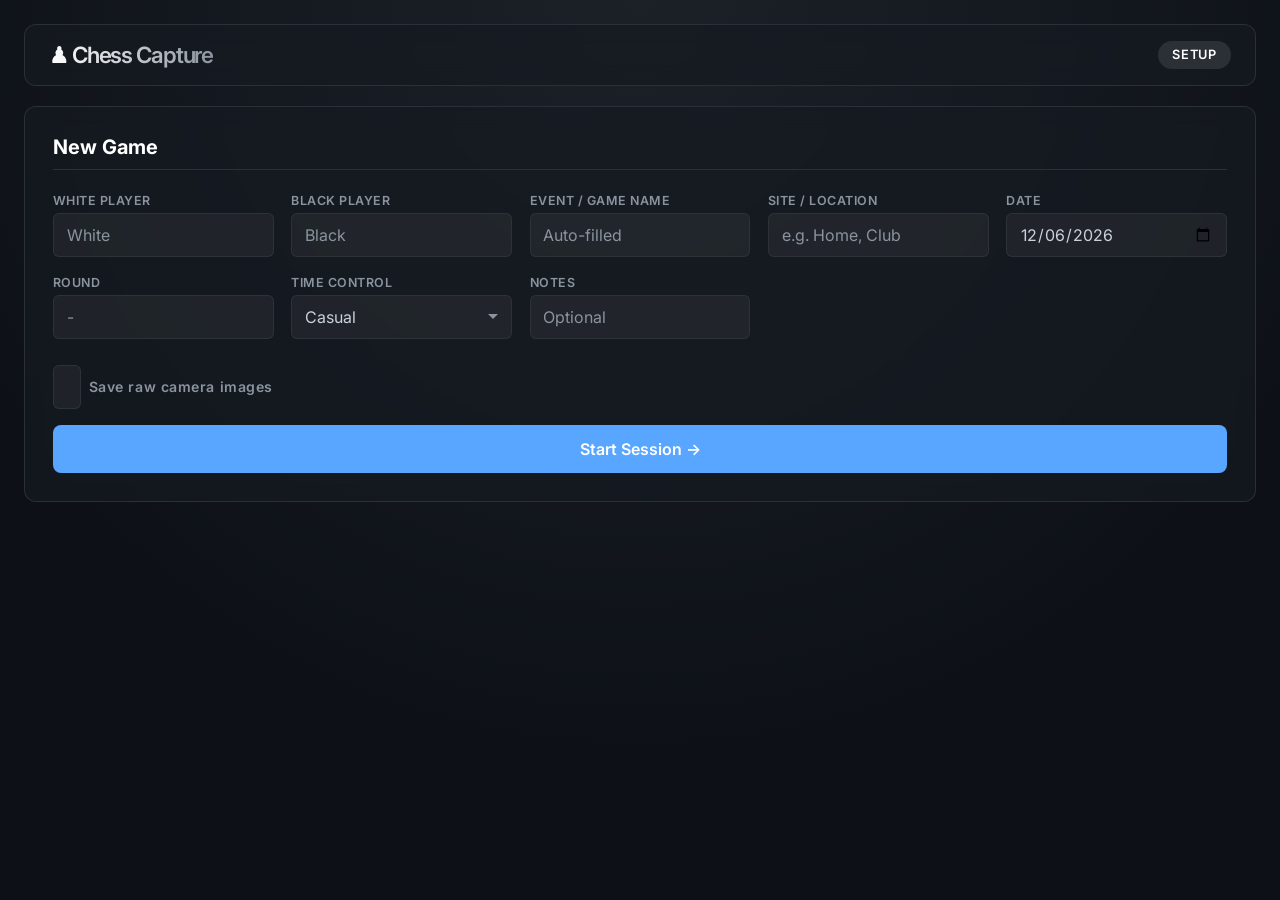
==== src/capture/static/index.html @ 719d34fe "Added more functionality" ====
<!DOCTYPE html>
<html lang="en">
<head>
    <meta charset="UTF-8">
    <meta name="viewport" content="width=device-width, initial-scale=1.0, maximum-scale=1.0, user-scalable=no">
    <meta name="mobile-web-app-capable" content="yes">
    <meta name="apple-mobile-web-app-capable" content="yes">
    <meta name="apple-mobile-web-app-status-bar-style" content="black-translucent">
    <title>Chess PGN Capture</title>
    <link rel="stylesheet" href="styles.css">
    <link href="https://fonts.googleapis.com/css2?family=Inter:wght@400;600;700&display=swap" rel="stylesheet">
</head>
<body>
    <div class="container">

        <header>
            <div class="header-content">
                <h1>♟ Chess Capture</h1>
                <div class="status-badge" id="app-status">SETUP</div>
            </div>
        </header>

        <!-- ── Step 0: Game Setup ──────────────────────────────────────────── -->
        <div id="setup-panel" class="setup-panel">
            <h2>New Game</h2>
            <div class="setup-grid">
                <div class="form-group">
                    <label for="inp-white">White Player</label>
                    <input type="text" id="inp-white" placeholder="White" autocomplete="off" />
                </div>
                <div class="form-group">
                    <label for="inp-black">Black Player</label>
                    <input type="text" id="inp-black" placeholder="Black" autocomplete="off" />
                </div>
                <div class="form-group">
                    <label for="inp-event">Event / Game Name</label>
                    <input type="text" id="inp-event" placeholder="Auto-filled" />
                </div>
                <div class="form-group">
                    <label for="inp-site">Site / Location</label>
                    <input type="text" id="inp-site" placeholder="e.g. Home, Club" />
                </div>
                <div class="form-group">
                    <label for="inp-date">Date</label>
                    <input type="date" id="inp-date" />
                </div>
                <div class="form-group">
                    <label for="inp-round">Round</label>
                    <input type="text" id="inp-round" placeholder="-" />
                </div>
                <div class="form-group">
                    <label for="inp-tc">Time Control</label>
                    <select id="inp-tc">
                        <option value="Casual">Casual</option>
                        <option value="Bullet 1+0">Bullet (1+0)</option>
                        <option value="Bullet 2+1">Bullet (2+1)</option>
                        <option value="Blitz 3+0">Blitz (3+0)</option>
                        <option value="Blitz 3+2">Blitz (3+2)</option>
                        <option value="Blitz 5+0">Blitz (5+0)</option>
                        <option value="Blitz 5+3">Blitz (5+3)</option>
                        <option value="Rapid 10+0">Rapid (10+0)</option>
                        <option value="Rapid 15+10">Rapid (15+10)</option>
                        <option value="Classical 30+0">Classical (30+0)</option>
                        <option value="Classical 60+0">Classical (60+0)</option>
                    </select>
                </div>
                <div class="form-group">
                    <label for="inp-notes">Notes</label>
                    <input type="text" id="inp-notes" placeholder="Optional" />
                </div>
            </div>
            <div class="form-group" style="margin-bottom:1rem;">
                <label style="display:flex; align-items:center; gap:0.5rem; cursor:pointer; text-transform:none; font-size:0.88rem;">
                    <input type="checkbox" id="inp-save-raw" style="width:18px; height:18px;"> Save raw camera images
                </label>
            </div>
            <div class="setup-actions">
                <button id="btn-start-session" class="btn primary large full-width">Start Session →</button>
            </div>
        </div>

        <!-- ── Steps 1–3 + active game ────────────────────────────────────── -->
        <main id="game-panel" style="display:none;">

            <!-- Camera / board view -->
            <div class="video-wrapper">
                <div class="video-container">

                    <!-- Step 1: Crop-box calibration -->
                    <video id="webcam" autoplay playsinline muted></video>
                    <canvas id="overlay-canvas"></canvas>
                    <div class="cam-bar" id="calibration-controls">
                        <span class="cam-hint">Drag corners to frame the board</span>
                        <button id="btn-calibrate" class="btn primary">Calibrate</button>
                        <button id="btn-reset-box" class="btn secondary">Reset Box</button>
                    </div>

                    <!-- Step 3: a1 orientation (4-button picker) -->
                    <div id="orientation-panel" style="display:none; position:absolute; inset:0; background:#000; flex-direction:column;">
                        <div style="flex:1; position:relative; overflow:hidden;">
                            <img id="warped-board-img" style="width:100%; height:100%; object-fit:contain;" />
                            <canvas id="orientation-canvas" style="position:absolute; inset:0; width:100%; height:100%; pointer-events:none;"></canvas>
                        </div>
                        <div class="cam-bar" id="orientation-controls" style="flex-direction:column; gap:0.5rem;">
                            <span class="cam-hint" id="orientation-hint">Where is <strong>a1</strong>? (White's queen-side rook)</span>
                            <div class="orient-buttons">
                                <button class="btn orient-btn" data-col="0" data-row="7">Bottom-Left</button>
                                <button class="btn orient-btn" data-col="7" data-row="7">Bottom-Right</button>
                                <button class="btn orient-btn" data-col="0" data-row="0">Top-Left</button>
                                <button class="btn orient-btn" data-col="7" data-row="0">Top-Right</button>
                            </div>
                            <div style="display:flex; gap:0.5rem; width:100%;">
                                <button id="btn-confirm-a1" class="btn primary" style="flex:1;" disabled>Confirm</button>
                                <button id="btn-redo-corners" class="btn secondary">Redo Grid</button>
                            </div>
                        </div>
                    </div>

                    <!-- Step 2: Grid correction -->
                    <div id="grid-correction-panel" style="display:none; position:absolute; inset:0; background:#000; flex-direction:column;">
                        <div style="flex:1; position:relative; overflow:hidden;">
                            <img id="grid-board-img" style="width:100%; height:100%; object-fit:contain;" />
                            <canvas id="grid-canvas" style="position:absolute; inset:0; width:100%; height:100%; touch-action:none;"></canvas>
                        </div>
                        <div class="cam-bar" style="flex-direction:column; gap:0.5rem;">
                            <span class="cam-hint" id="grid-hint">Drag grid lines to align with board squares, then confirm</span>
                            <div style="display:flex; gap:0.5rem; width:100%;">
                                <button id="btn-confirm-grid" class="btn primary" style="flex:1;">Confirm Grid</button>
                                <button id="btn-redo-orientation" class="btn secondary">Redo Corners</button>
                            </div>
                        </div>
                    </div>

                </div><!-- /video-container -->
            </div><!-- /video-wrapper -->

            <!-- Sidebar / info panels -->
            <div class="sidebar">

                <div class="panel">
                    <h2>Game Info</h2>
                    <div class="info-row"><span class="label">White</span><span class="value" id="info-white">—</span></div>
                    <div class="info-row"><span class="label">Black</span><span class="value" id="info-black">—</span></div>
                    <div class="info-row"><span class="label">Event</span><span class="value small" id="info-event">—</span></div>
                    <div class="info-row"><span class="label">Date</span><span class="value" id="info-date">—</span></div>
                    <div class="info-row"><span class="label">Time</span><span class="value" id="info-tc">—</span></div>
                </div>

                <div class="panel">
                    <h2>Session</h2>
                    <div class="info-row"><span class="label">Game ID</span><span class="value small" id="info-game-id">—</span></div>
                    <div class="info-row"><span class="label">Moves</span><span class="value" id="info-moves">0</span></div>
                    <div class="info-row"><span class="label">Orientation</span><span class="value" id="info-rotation">—</span></div>
                </div>

                <div class="panel" id="end-game-panel" style="display:none;">
                    <h2>End Game</h2>
                    <div class="result-buttons">
                        <button class="btn result-btn" data-result="1-0">1-0 White wins</button>
                        <button class="btn result-btn" data-result="0-1">0-1 Black wins</button>
                        <button class="btn result-btn" data-result="1/2-1/2">½-½ Draw</button>
                        <button class="btn result-btn secondary" data-result="*">Ongoing</button>
                    </div>
                    <div id="result-display" class="result-display" style="display:none;"></div>
                </div>

                <div class="panel">
                    <button id="btn-reset" class="btn danger full-width">Reset Session</button>
                </div>

                <div class="panel">
                    <h2>Motion Debug</h2>
                    <div class="mask-container">
                        <img id="debug-mask" src="[data-uri]" alt="debug">
                    </div>
                </div>

            </div><!-- /sidebar -->
        </main>

    </div>
    <script src="app.js"></script>
</body>
</html>
---- src/capture/static/styles.css ----
:root {
    --bg-color: #0d1117;
    --panel-bg: rgba(22, 27, 34, 0.7);
    --border-color: rgba(48, 54, 61, 0.8);
    --text-main: #c9d1d9;
    --text-muted: #8b949e;
    --accent: #58a6ff;
    --accent-hover: #1f6feb;
    --success: #2ea043;
    --danger: #da3633;
    --moving: #d29922;
    --border-radius: 12px;
}

* {
    box-sizing: border-box;
    margin: 0;
    padding: 0;
}

body {
    font-family: 'Inter', -apple-system, BlinkMacSystemFont, sans-serif;
    background-color: var(--bg-color);
    color: var(--text-main);
    min-height: 100vh;
    display: flex;
    justify-content: center;
    background-image: radial-gradient(circle at 50% 0%, #1c2128 0%, transparent 70%);
    -webkit-text-size-adjust: 100%;
}

.container {
    width: 100%;
    max-width: 1400px;
    padding: 1.5rem;
    display: flex;
    flex-direction: column;
    gap: 1.25rem;
}

/* ── Header ──────────────────────────────────────────────── */
header {
    background: var(--panel-bg);
    backdrop-filter: blur(10px);
    border: 1px solid var(--border-color);
    border-radius: var(--border-radius);
    padding: 1rem 1.5rem;
}

.header-content {
    display: flex;
    justify-content: space-between;
    align-items: center;
}

h1 {
    font-size: 1.4rem;
    font-weight: 600;
    letter-spacing: -0.05em;
    background: linear-gradient(90deg, #fff, #8b949e);
    -webkit-background-clip: text;
    -webkit-text-fill-color: transparent;
}

/* ── Status badge ─────────────────────────────────────────── */
.status-badge {
    padding: 0.4rem 0.9rem;
    border-radius: 20px;
    font-weight: 600;
    font-size: 0.8rem;
    text-transform: uppercase;
    letter-spacing: 0.05em;
    transition: all 0.3s ease;
    background: var(--border-color);
    color: white;
}

.status-badge.static      { background: rgba(46, 160, 67, 0.2);   color: var(--success); border: 1px solid var(--success); }
.status-badge.moving      { background: rgba(210, 153, 34, 0.2);  color: var(--moving);  border: 1px solid var(--moving); }
.status-badge.orientation,
.status-badge.grid_correction { background: rgba(88, 166, 255, 0.2);  color: var(--accent);  border: 1px solid var(--accent); }
.status-badge.setup,
.status-badge.calibrating { background: var(--border-color); color: white; }

/* ── Game panel layout ────────────────────────────────────── */
main {
    display: grid;
    grid-template-columns: 1fr 320px;
    gap: 1.25rem;
    align-items: start;
}

/* ── Video area ───────────────────────────────────────────── */
.video-wrapper {
    width: 100%;
}

.video-container {
    position: relative;
    background: #000;
    border-radius: var(--border-radius);
    overflow: hidden;
    border: 1px solid var(--border-color);
    box-shadow: 0 8px 24px rgba(0,0,0,0.5);
    aspect-ratio: 4/3;
    touch-action: none;   /* prevent scroll interference during drag */
}

#webcam, #overlay-canvas {
    position: absolute;
    top: 0; left: 0;
    width: 100%; height: 100%;
    object-fit: cover;
}

#overlay-canvas {
    z-index: 10;
    cursor: default;
    touch-action: none;
}

/* ── Bottom bar inside video (calibration / orientation) ──── */
.cam-bar {
    position: absolute;
    bottom: 0; left: 0; right: 0;
    background: rgba(0, 0, 0, 0.78);
    backdrop-filter: blur(8px);
    padding: 0.65rem 0.9rem;
    z-index: 20;
    display: flex;
    align-items: center;
    gap: 0.6rem;
    flex-wrap: wrap;
    border-top: 1px solid rgba(255,255,255,0.08);
}

.cam-hint {
    flex: 1 1 auto;
    min-width: 100px;
    font-size: 0.82rem;
    color: rgba(255,255,255,0.82);
}

/* ── Sidebar ──────────────────────────────────────────────── */
.sidebar {
    display: flex;
    flex-direction: column;
    gap: 1.25rem;
}

/* ── Panels ───────────────────────────────────────────────── */
.panel {
    background: var(--panel-bg);
    backdrop-filter: blur(10px);
    border: 1px solid var(--border-color);
    border-radius: var(--border-radius);
    padding: 1.25rem;
}

.panel h2 {
    font-size: 1rem;
    font-weight: 600;
    color: white;
    margin-bottom: 1rem;
    border-bottom: 1px solid var(--border-color);
    padding-bottom: 0.45rem;
}

.info-row {
    display: flex;
    justify-content: space-between;
    align-items: center;
    padding: 0.4rem 0;
    border-bottom: 1px solid rgba(255,255,255,0.05);
    gap: 0.5rem;
}

.info-row .label { color: var(--text-muted); font-size: 0.88rem; white-space: nowrap; }
.info-row .value { font-family: monospace; font-size: 1rem; color: white; text-align: right; }
.info-row .value.small { font-size: 0.78rem; word-break: break-all; }

/* ── Motion debug ─────────────────────────────────────────── */
.mask-container {
    width: 100%;
    aspect-ratio: 4/3;
    background: #000;
    border-radius: 8px;
    overflow: hidden;
    border: 1px solid var(--border-color);
}

.mask-container img {
    width: 100%;
    height: 100%;
    object-fit: cover;
}

/* ── Buttons ──────────────────────────────────────────────── */
.btn {
    display: inline-flex;
    align-items: center;
    justify-content: center;
    padding: 0.55rem 1.1rem;
    min-height: 40px;
    border-radius: 6px;
    border: none;
    font-family: inherit;
    font-weight: 600;
    font-size: 0.9rem;
    cursor: pointer;
    transition: all 0.2s;
    white-space: nowrap;
    -webkit-tap-highlight-color: transparent;
}

.btn:disabled {
    opacity: 0.45;
    cursor: not-allowed;
}

.btn.primary              { background: var(--accent); color: white; }
.btn.primary:not(:disabled):hover  { background: var(--accent-hover); }
.btn.primary:not(:disabled):active { background: var(--accent-hover); filter: brightness(0.9); }

.btn.secondary            { background: var(--border-color); color: white; }
.btn.secondary:hover      { background: #4b535d; }

.btn.danger               { background: transparent; border: 1px solid var(--danger); color: var(--danger); }
.btn.danger:hover         { background: rgba(218, 54, 51, 0.1); }

.btn.large                { padding: 0.75rem 2rem; font-size: 1rem; border-radius: 8px; min-height: 48px; }
.full-width               { width: 100%; }

/* ── Setup panel ──────────────────────────────────────────── */
.setup-panel {
    background: var(--panel-bg);
    backdrop-filter: blur(10px);
    border: 1px solid var(--border-color);
    border-radius: var(--border-radius);
    padding: 1.75rem;
}

.setup-panel h2 {
    font-size: 1.25rem;
    font-weight: 700;
    color: white;
    margin-bottom: 1.4rem;
    padding-bottom: 0.65rem;
    border-bottom: 1px solid var(--border-color);
}

.setup-grid {
    display: grid;
    grid-template-columns: repeat(auto-fill, minmax(220px, 1fr));
    gap: 1.1rem;
    margin-bottom: 1.6rem;
}

.form-group {
    display: flex;
    flex-direction: column;
    gap: 0.35rem;
}

.form-group label {
    font-size: 0.78rem;
    font-weight: 600;
    color: var(--text-muted);
    text-transform: uppercase;
    letter-spacing: 0.04em;
}

.form-group input,
.form-group select {
    background: rgba(255,255,255,0.05);
    border: 1px solid var(--border-color);
    border-radius: 6px;
    padding: 0.6rem 0.8rem;
    color: var(--text-main);
    font-family: inherit;
    font-size: 1rem;
    min-height: 44px;
    outline: none;
    transition: border-color 0.2s;
    -webkit-appearance: none;
    appearance: none;
}

.form-group select {
    background-image: url("data:image/svg+xml,%3Csvg xmlns='http://www.w3.org/2000/svg' width='12' height='8' viewBox='0 0 12 8'%3E%3Cpath fill='%238b949e' d='M1 1l5 5 5-5'/%3E%3C/svg%3E");
    background-repeat: no-repeat;
    background-position: right 0.75rem center;
    padding-right: 2rem;
}

.form-group input::placeholder { color: var(--text-muted); }
.form-group input:focus,
.form-group select:focus        { border-color: var(--accent); }
.form-group input.input-error   { border-color: var(--danger); }
.form-group select option       { background: #1c2128; }

.setup-actions { display: flex; justify-content: flex-end; }

/* ── Result buttons ───────────────────────────────────────── */
.result-buttons {
    display: grid;
    grid-template-columns: 1fr 1fr;
    gap: 0.55rem;
}

.result-btn {
    background: rgba(255,255,255,0.06);
    border: 1px solid var(--border-color);
    color: var(--text-main);
    font-size: 0.8rem;
    padding: 0.5rem 0.4rem;
    min-height: 44px;
}
.result-btn:hover:not(:disabled) { background: rgba(255,255,255,0.12); }
.result-btn:disabled              { opacity: 0.4; cursor: not-allowed; }

.result-display {
    margin-top: 0.75rem;
    padding: 0.6rem 0.8rem;
    background: rgba(46, 160, 67, 0.15);
    border: 1px solid var(--success);
    border-radius: 6px;
    color: var(--success);
    font-size: 0.88rem;
    font-weight: 600;
}

/* ── Orientation 4-button picker ──────────────────────────── */
.orient-buttons {
    display: grid;
    grid-template-columns: 1fr 1fr;
    gap: 0.45rem;
    width: 100%;
}

.orient-btn {
    background: rgba(255,255,255,0.06);
    border: 2px solid var(--border-color);
    color: var(--text-main);
    font-size: 0.82rem;
    padding: 0.6rem 0.4rem;
    min-height: 44px;
    border-radius: 6px;
    transition: all 0.2s;
}

.orient-btn:hover { background: rgba(255,255,255,0.12); }
.orient-btn.selected {
    border-color: var(--accent);
    background: rgba(88,166,255,0.15);
    color: var(--accent);
    font-weight: 600;
}
.orient-btn.suggested::after {
    content: ' ★';
    color: var(--moving);
}

/* ── Mobile responsive ────────────────────────────────────── */
@media (max-width: 768px) {
    .container {
        padding: 0.65rem;
        gap: 0.75rem;
    }

    header {
        padding: 0.65rem 0.9rem;
    }

    h1 {
        font-size: 1.15rem;
    }

    main {
        grid-template-columns: 1fr;
    }

    /* Taller video on mobile so the board is easier to frame */
    .video-container {
        aspect-ratio: 3/4;
    }

    .sidebar {
        gap: 0.75rem;
    }

    .panel {
        padding: 1rem;
    }

    .setup-panel {
        padding: 1.1rem;
    }

    .setup-grid {
        grid-template-columns: 1fr 1fr;
        gap: 0.75rem;
    }

    .btn {
        min-height: 44px;
        font-size: 0.88rem;
    }

    .cam-bar {
        padding: 0.5rem 0.65rem;
        gap: 0.5rem;
    }

    .cam-hint {
        font-size: 0.78rem;
        width: 100%;
        flex-basis: 100%;
        margin-bottom: 0.1rem;
    }

    /* Stack cam bar vertically on very small screens */
    .cam-bar .btn {
        flex: 1;
    }
}

@media (max-width: 420px) {
    .setup-grid {
        grid-template-columns: 1fr;
    }

    h1 {
        font-size: 1rem;
    }

    .status-badge {
        font-size: 0.7rem;
        padding: 0.35rem 0.65rem;
    }

    .result-buttons {
        grid-template-columns: 1fr;
    }
}
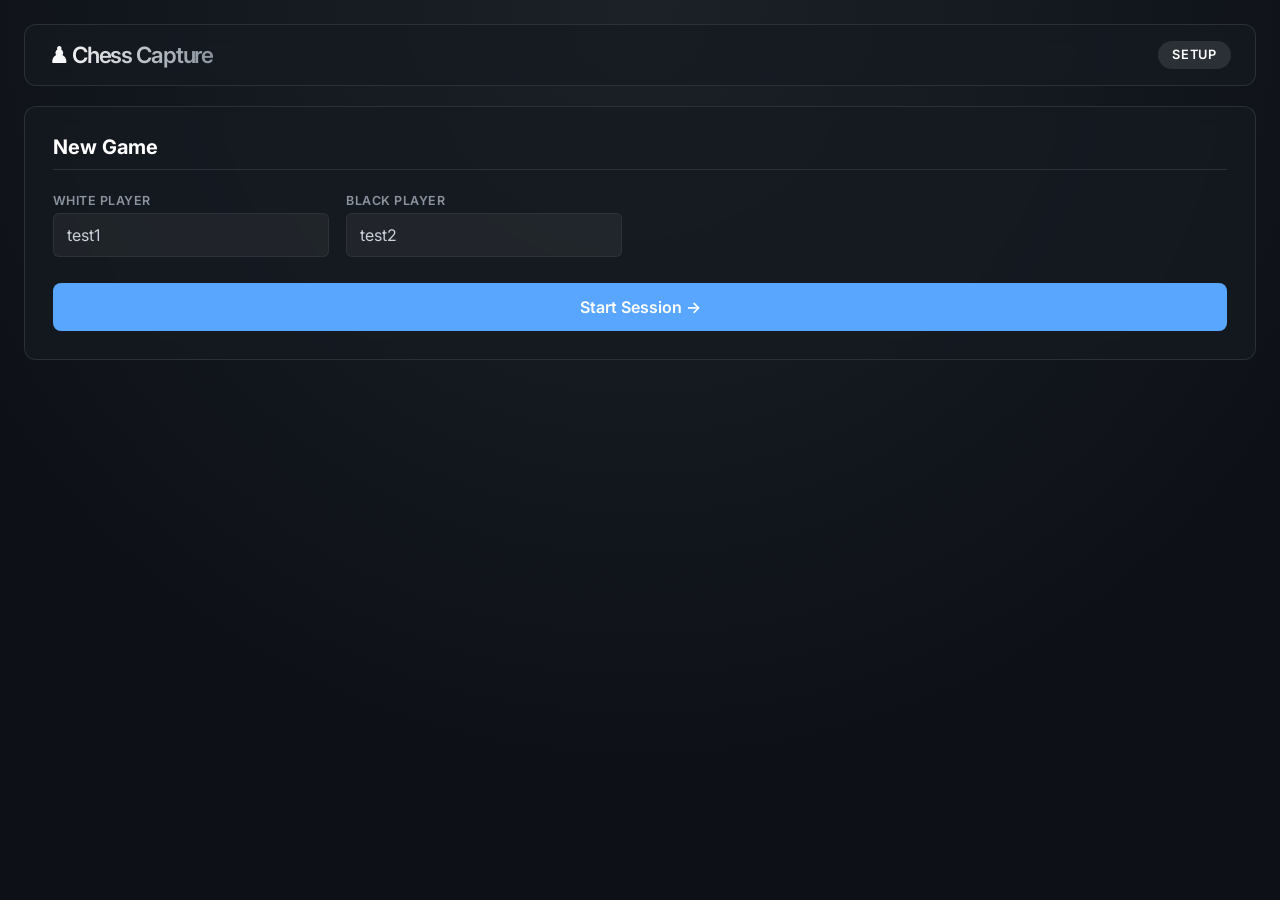
==== commit 752484db: "Updated HTML" ====
--- a/src/capture/static/index.html
+++ b/src/capture/static/index.html
@@ -23,58 +23,25 @@
         <!-- ── Step 0: Game Setup ──────────────────────────────────────────── -->
         <div id="setup-panel" class="setup-panel">
             <h2>New Game</h2>
-            <div class="setup-grid">
+            <div class="setup-grid setup-grid--players">
                 <div class="form-group">
                     <label for="inp-white">White Player</label>
-                    <input type="text" id="inp-white" placeholder="White" autocomplete="off" />
+                    <input type="text" id="inp-white" placeholder="White" autocomplete="off" value="test1" />
                 </div>
                 <div class="form-group">
                     <label for="inp-black">Black Player</label>
-                    <input type="text" id="inp-black" placeholder="Black" autocomplete="off" />
-                </div>
-                <div class="form-group">
-                    <label for="inp-event">Event / Game Name</label>
-                    <input type="text" id="inp-event" placeholder="Auto-filled" />
-                </div>
-                <div class="form-group">
-                    <label for="inp-site">Site / Location</label>
-                    <input type="text" id="inp-site" placeholder="e.g. Home, Club" />
-                </div>
-                <div class="form-group">
-                    <label for="inp-date">Date</label>
-                    <input type="date" id="inp-date" />
-                </div>
-                <div class="form-group">
-                    <label for="inp-round">Round</label>
-                    <input type="text" id="inp-round" placeholder="-" />
-                </div>
-                <div class="form-group">
-                    <label for="inp-tc">Time Control</label>
-                    <select id="inp-tc">
-                        <option value="Casual">Casual</option>
-                        <option value="Bullet 1+0">Bullet (1+0)</option>
-                        <option value="Bullet 2+1">Bullet (2+1)</option>
-                        <option value="Blitz 3+0">Blitz (3+0)</option>
-                        <option value="Blitz 3+2">Blitz (3+2)</option>
-                        <option value="Blitz 5+0">Blitz (5+0)</option>
-                        <option value="Blitz 5+3">Blitz (5+3)</option>
-                        <option value="Rapid 10+0">Rapid (10+0)</option>
-                        <option value="Rapid 15+10">Rapid (15+10)</option>
-                        <option value="Classical 30+0">Classical (30+0)</option>
-                        <option value="Classical 60+0">Classical (60+0)</option>
-                    </select>
-                </div>
-                <div class="form-group">
-                    <label for="inp-notes">Notes</label>
-                    <input type="text" id="inp-notes" placeholder="Optional" />
+                    <input type="text" id="inp-black" placeholder="Black" autocomplete="off" value="test2" />
                 </div>
             </div>
-            <div class="form-group" style="margin-bottom:1rem;">
-                <label style="display:flex; align-items:center; gap:0.5rem; cursor:pointer; text-transform:none; font-size:0.88rem;">
-                    <input type="checkbox" id="inp-save-raw" style="width:18px; height:18px;"> Save raw camera images
-                </label>
-            </div>
-            <div class="setup-actions">
+            <!-- hidden fields kept for server compatibility -->
+            <input type="hidden" id="inp-event" />
+            <input type="hidden" id="inp-site" />
+            <input type="hidden" id="inp-date" />
+            <input type="hidden" id="inp-round" value="-" />
+            <input type="hidden" id="inp-tc" value="Casual" />
+            <input type="hidden" id="inp-notes" />
+            <input type="hidden" id="inp-save-raw" value="false" />
+            <div class="setup-actions" style="margin-top:1.4rem;">
                 <button id="btn-start-session" class="btn primary large full-width">Start Session →</button>
             </div>
         </div>
--- a/src/capture/static/styles.css
+++ b/src/capture/static/styles.css
@@ -361,6 +361,27 @@
     color: var(--moving);
 }
 
+/* ── Fullscreen calibration mode (hides sidebar) ─────────── */
+main.cal-fullscreen {
+    grid-template-columns: 1fr;
+}
+
+main.cal-fullscreen .sidebar {
+    display: none;
+}
+
+main.cal-fullscreen .video-container {
+    aspect-ratio: unset;
+    height: calc(100dvh - 100px);   /* fill viewport minus header */
+    max-height: 90vw;               /* cap on very wide screens */
+}
+
+/* ── Slim setup grid (players only) ──────────────────────── */
+.setup-grid--players {
+    grid-template-columns: 1fr 1fr;
+    max-width: 480px;
+}
+
 /* ── Mobile responsive ────────────────────────────────────── */
 @media (max-width: 768px) {
     .container {
@@ -385,6 +406,14 @@
         aspect-ratio: 3/4;
     }
 
+    /* Fullscreen calibration on mobile — truly fill the screen */
+    main.cal-fullscreen .video-container {
+        height: calc(100dvh - 80px);
+        max-height: none;
+        aspect-ratio: unset;
+        border-radius: 0;
+    }
+
     .sidebar {
         gap: 0.75rem;
     }
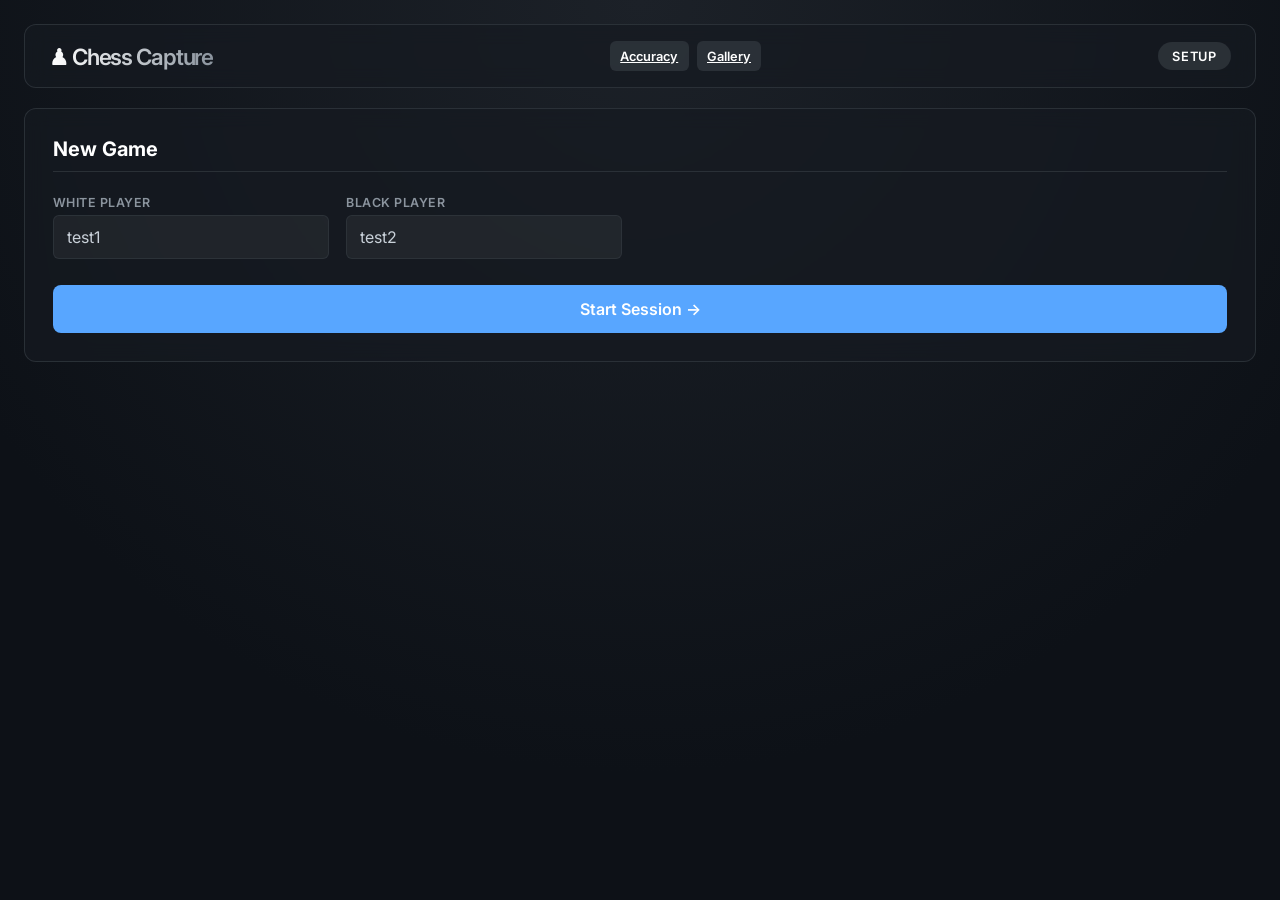
==== commit d3da45c0: "feat: ML corner detector, Bayesian decoder, enriched UI Pipeline: - Wire Bayesian decoder (87.9% on " ====
--- a/src/capture/static/index.html
+++ b/src/capture/static/index.html
@@ -16,6 +16,10 @@
         <header>
             <div class="header-content">
                 <h1>♟ Chess Capture</h1>
+                <div class="header-links">
+                    <a href="/accuracy.html" class="btn secondary small">Accuracy</a>
+                    <a href="/viewer.html"   class="btn secondary small">Gallery</a>
+                </div>
                 <div class="status-badge" id="app-status">SETUP</div>
             </div>
         </header>
@@ -58,12 +62,13 @@
                     <canvas id="overlay-canvas"></canvas>
                     <div class="cam-bar" id="calibration-controls">
                         <span class="cam-hint">Drag corners to frame the board</span>
+                        <button id="btn-auto-corners" class="btn secondary">Auto-detect</button>
                         <button id="btn-calibrate" class="btn primary">Calibrate</button>
                         <button id="btn-reset-box" class="btn secondary">Reset Box</button>
                     </div>
 
                     <!-- Step 3: a1 orientation (4-button picker) -->
-                    <div id="orientation-panel" style="display:none; position:absolute; inset:0; background:#000; flex-direction:column;">
+                    <div id="orientation-panel" style="display:none; position:absolute; inset:0; background:#000; flex-direction:column; z-index:25;">
                         <div style="flex:1; position:relative; overflow:hidden;">
                             <img id="warped-board-img" style="width:100%; height:100%; object-fit:contain;" />
                             <canvas id="orientation-canvas" style="position:absolute; inset:0; width:100%; height:100%; pointer-events:none;"></canvas>
@@ -84,7 +89,7 @@
                     </div>
 
                     <!-- Step 2: Grid correction -->
-                    <div id="grid-correction-panel" style="display:none; position:absolute; inset:0; background:#000; flex-direction:column;">
+                    <div id="grid-correction-panel" style="display:none; position:absolute; inset:0; background:#000; flex-direction:column; z-index:25;">
                         <div style="flex:1; position:relative; overflow:hidden;">
                             <img id="grid-board-img" style="width:100%; height:100%; object-fit:contain;" />
                             <canvas id="grid-canvas" style="position:absolute; inset:0; width:100%; height:100%; touch-action:none;"></canvas>
@@ -135,6 +140,15 @@
                     <button id="btn-reset" class="btn danger full-width">Reset Session</button>
                 </div>
 
+                <!-- Last captured board preview (shown after first move) -->
+                <div class="panel" id="board-preview-panel" style="display:none;">
+                    <h2>Last Capture</h2>
+                    <div class="board-preview-container">
+                        <img id="board-preview-img" alt="Last captured board" />
+                        <div class="board-preview-badge" id="board-preview-move">Move 0</div>
+                    </div>
+                </div>
+
                 <div class="panel">
                     <h2>Motion Debug</h2>
                     <div class="mask-container">
@@ -144,6 +158,44 @@
 
             </div><!-- /sidebar -->
         </main>
+
+        <!-- ── PGN Screen (shown after result is recorded) ─────────────── -->
+        <div id="pgn-screen" class="pgn-screen" style="display:none;">
+            <div class="pgn-card pgn-card--wide">
+                <div class="pgn-header">
+                    <h2>Game Saved</h2>
+                    <div class="pgn-meta" id="pgn-meta"></div>
+                </div>
+                <div class="pgn-layout">
+                    <!-- Left: board viewer + navigation -->
+                    <div class="pgn-left">
+                        <div id="pgn-board" class="board-viewer"></div>
+                        <div class="board-nav">
+                            <button id="btn-go-start" class="btn secondary small">|&#8249;</button>
+                            <button id="btn-go-prev"  class="btn secondary small">&#8249;</button>
+                            <span   id="pgn-move-label" class="board-nav-label">Start</span>
+                            <button id="btn-go-next"  class="btn secondary small">&#8250;</button>
+                            <button id="btn-go-end"   class="btn secondary small">&#8250;|</button>
+                        </div>
+                        <input id="pgn-fen-display" class="fen-display" readonly />
+                    </div>
+                    <!-- Right: move list + PGN textarea -->
+                    <div class="pgn-right">
+                        <div id="pgn-move-list" class="move-list"></div>
+                        <textarea id="pgn-text" readonly></textarea>
+                        <div class="pgn-actions">
+                            <button id="btn-copy-pgn"     class="btn primary">Copy PGN</button>
+                            <button id="btn-download-pgn" class="btn secondary">Download .pgn</button>
+                        </div>
+                    </div>
+                </div>
+                <div class="pgn-divider"></div>
+                <div class="pgn-next">
+                    <button id="btn-new-same-cal"  class="btn primary full-width">New Game (Same Calibration)</button>
+                    <button id="btn-new-fresh-cal" class="btn secondary full-width">New Game (New Calibration)</button>
+                </div>
+            </div>
+        </div>
 
     </div>
     <script src="app.js"></script>
--- a/src/capture/static/styles.css
+++ b/src/capture/static/styles.css
@@ -51,6 +51,13 @@
     display: flex;
     justify-content: space-between;
     align-items: center;
+    gap: 0.75rem;
+}
+
+.header-links {
+    display: flex;
+    gap: 0.5rem;
+    align-items: center;
 }
 
 h1 {
@@ -229,6 +236,7 @@
 .btn.danger:hover         { background: rgba(218, 54, 51, 0.1); }
 
 .btn.large                { padding: 0.75rem 2rem; font-size: 1rem; border-radius: 8px; min-height: 48px; }
+.btn.small                { padding: 0.3rem 0.65rem; font-size: 0.8rem; min-height: 30px; }
 .full-width               { width: 100%; }
 
 /* ── Setup panel ──────────────────────────────────────────── */
@@ -371,15 +379,95 @@
 }
 
 main.cal-fullscreen .video-container {
-    aspect-ratio: unset;
-    height: calc(100dvh - 100px);   /* fill viewport minus header */
-    max-height: 90vw;               /* cap on very wide screens */
+    aspect-ratio: 4/3;
+    width: 100%;
+    max-height: calc(100dvh - 120px);
+    max-width: calc((100dvh - 120px) * 4 / 3);
+    margin: 0 auto;
 }
 
 /* ── Slim setup grid (players only) ──────────────────────── */
 .setup-grid--players {
     grid-template-columns: 1fr 1fr;
     max-width: 480px;
+}
+
+/* ── PGN screen (post-game export) ───────────────────────── */
+.pgn-screen {
+    position: fixed;
+    inset: 0;
+    background: rgba(13, 17, 23, 0.92);
+    backdrop-filter: blur(8px);
+    z-index: 100;
+    display: flex;
+    align-items: center;
+    justify-content: center;
+    padding: 1rem;
+    overflow-y: auto;
+}
+
+.pgn-card {
+    width: 100%;
+    max-width: 640px;
+    background: var(--panel-bg);
+    border: 1px solid var(--border-color);
+    border-radius: var(--border-radius);
+    padding: 1.75rem;
+    display: flex;
+    flex-direction: column;
+    gap: 1rem;
+    box-shadow: 0 12px 40px rgba(0,0,0,0.6);
+}
+
+.pgn-card h2 {
+    font-size: 1.4rem;
+    font-weight: 700;
+    color: white;
+    border-bottom: 1px solid var(--border-color);
+    padding-bottom: 0.5rem;
+}
+
+.pgn-meta {
+    font-size: 0.85rem;
+    color: var(--text-muted);
+    line-height: 1.5;
+}
+
+.pgn-meta strong { color: var(--text-main); }
+
+#pgn-text {
+    width: 100%;
+    min-height: 220px;
+    background: rgba(0,0,0,0.5);
+    border: 1px solid var(--border-color);
+    border-radius: 6px;
+    padding: 0.8rem;
+    color: var(--text-main);
+    font-family: 'Consolas', 'Menlo', monospace;
+    font-size: 0.85rem;
+    resize: vertical;
+    outline: none;
+}
+
+#pgn-text:focus { border-color: var(--accent); }
+
+.pgn-actions {
+    display: flex;
+    gap: 0.6rem;
+}
+
+.pgn-actions .btn { flex: 1; }
+
+.pgn-divider {
+    height: 1px;
+    background: var(--border-color);
+    margin: 0.25rem 0;
+}
+
+.pgn-next {
+    display: flex;
+    flex-direction: column;
+    gap: 0.6rem;
 }
 
 /* ── Mobile responsive ────────────────────────────────────── */
@@ -406,11 +494,12 @@
         aspect-ratio: 3/4;
     }
 
-    /* Fullscreen calibration on mobile — truly fill the screen */
+    /* Fullscreen calibration on mobile — fill more screen, keep 4:3 */
     main.cal-fullscreen .video-container {
-        height: calc(100dvh - 80px);
-        max-height: none;
-        aspect-ratio: unset;
+        aspect-ratio: 4/3;
+        width: 100%;
+        max-height: calc(100dvh - 100px);
+        max-width: calc((100dvh - 100px) * 4 / 3);
         border-radius: 0;
     }
 
@@ -472,3 +561,190 @@
         grid-template-columns: 1fr;
     }
 }
+
+/* ── Board preview (sidebar during capture) ───────────────── */
+.board-preview-container {
+    position: relative;
+}
+
+.board-preview-container img {
+    width: 100%;
+    border-radius: 6px;
+    display: block;
+}
+
+.board-preview-badge {
+    position: absolute;
+    bottom: 6px;
+    right: 6px;
+    background: rgba(13, 17, 23, 0.85);
+    border: 1px solid var(--border-color);
+    color: var(--text-main);
+    font-size: 0.75rem;
+    font-weight: 600;
+    padding: 0.2rem 0.5rem;
+    border-radius: 8px;
+}
+
+/* ── PGN result screen — wide card + two-column layout ─────── */
+.pgn-card--wide {
+    max-width: 920px;
+}
+
+.pgn-header {
+    display: flex;
+    flex-direction: column;
+    gap: 0.35rem;
+    border-bottom: 1px solid var(--border-color);
+    padding-bottom: 0.75rem;
+}
+
+.pgn-header h2 {
+    border-bottom: none;
+    padding-bottom: 0;
+}
+
+.pgn-layout {
+    display: grid;
+    grid-template-columns: auto 1fr;
+    gap: 1.25rem;
+    align-items: start;
+}
+
+.pgn-left {
+    display: flex;
+    flex-direction: column;
+    gap: 0.5rem;
+}
+
+.board-viewer {
+    display: grid;
+    grid-template-columns: repeat(8, 1fr);
+    grid-template-rows: repeat(8, 1fr);
+    width: 288px;
+    height: 288px;
+    border: 2px solid var(--border-color);
+    border-radius: 4px;
+    overflow: hidden;
+    flex-shrink: 0;
+}
+
+.board-cell {
+    display: flex;
+    align-items: center;
+    justify-content: center;
+    font-size: 1.6rem;
+    line-height: 1;
+    cursor: default;
+    user-select: none;
+    transition: outline 0.1s;
+}
+
+.board-cell.light     { background: #f0d9b5; color: #1a1a1a; }
+.board-cell.dark      { background: #b58863; color: #1a1a1a; }
+.board-cell.highlight { outline: 3px solid rgba(255, 215, 0, 0.85); outline-offset: -3px; }
+
+.board-nav {
+    display: flex;
+    align-items: center;
+    gap: 0.3rem;
+}
+
+.board-nav-label {
+    flex: 1;
+    text-align: center;
+    font-size: 0.82rem;
+    color: var(--text-muted);
+    font-variant-numeric: tabular-nums;
+}
+
+.fen-display {
+    width: 100%;
+    background: rgba(0, 0, 0, 0.4);
+    border: 1px solid var(--border-color);
+    border-radius: 4px;
+    padding: 0.3rem 0.45rem;
+    color: var(--text-muted);
+    font-family: 'Consolas', 'Menlo', monospace;
+    font-size: 0.68rem;
+    outline: none;
+    cursor: text;
+}
+
+.pgn-right {
+    display: flex;
+    flex-direction: column;
+    gap: 0.65rem;
+    min-width: 0;
+}
+
+.move-list {
+    height: 220px;
+    overflow-y: auto;
+    background: rgba(0, 0, 0, 0.3);
+    border: 1px solid var(--border-color);
+    border-radius: 6px;
+    padding: 0.45rem 0.5rem;
+    display: flex;
+    flex-direction: column;
+    gap: 0.1rem;
+}
+
+.move-item {
+    display: flex;
+    gap: 0.4rem;
+    align-items: center;
+    font-size: 0.83rem;
+    padding: 0.2rem 0.35rem;
+    border-radius: 4px;
+    cursor: pointer;
+}
+
+.move-item:hover  { background: rgba(255, 255, 255, 0.07); }
+.move-item.active { background: rgba(88, 166, 255, 0.18);  }
+
+.move-num {
+    color: var(--text-muted);
+    min-width: 2rem;
+    font-size: 0.78rem;
+    flex-shrink: 0;
+}
+
+.move-san {
+    flex: 1;
+    font-family: 'Consolas', 'Menlo', monospace;
+    color: var(--text-main);
+}
+
+.conf-badge {
+    font-size: 0.66rem;
+    padding: 0.1rem 0.4rem;
+    border-radius: 10px;
+    font-weight: 600;
+    flex-shrink: 0;
+}
+
+.conf-badge.sure   { background: rgba(46, 160, 67, 0.25);  color: #3fb950; }
+.conf-badge.prior  { background: rgba(210, 153, 34, 0.25); color: #d29922; }
+.conf-badge.failed { background: rgba(218, 54, 51, 0.25);  color: #f85149; }
+
+/* ── PGN layout responsive collapse ──────────────────────── */
+@media (max-width: 700px) {
+    .pgn-card--wide {
+        max-width: 100%;
+    }
+
+    .pgn-layout {
+        grid-template-columns: 1fr;
+    }
+
+    .board-viewer {
+        width: 100%;
+        height: auto;
+        aspect-ratio: 1;
+    }
+
+    .move-list {
+        height: 160px;
+    }
+}
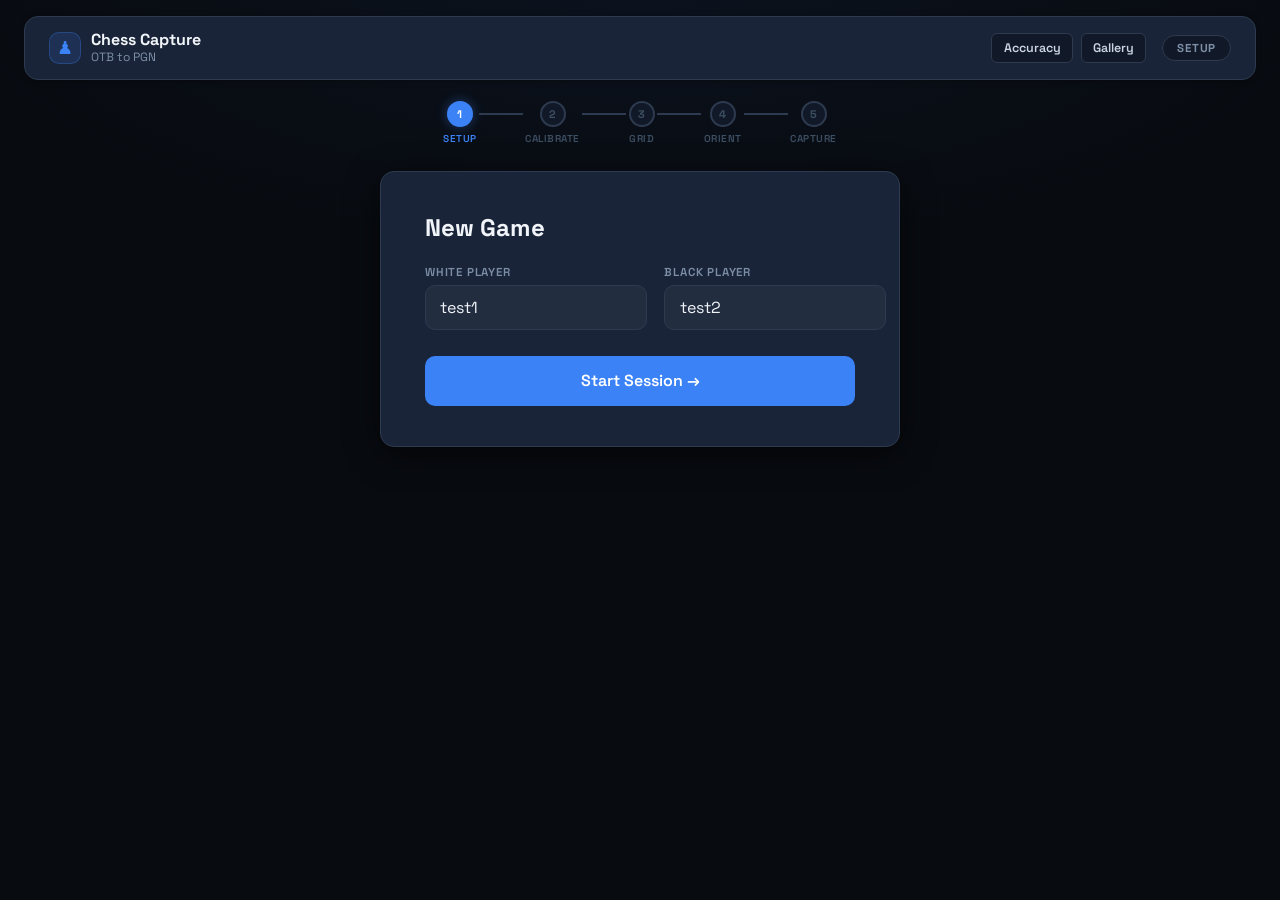
==== commit f084f793: "fix: auto-calibrate and refresh capture UI" ====
--- a/src/capture/static/index.html
+++ b/src/capture/static/index.html
@@ -8,22 +8,55 @@
     <meta name="apple-mobile-web-app-status-bar-style" content="black-translucent">
     <title>Chess PGN Capture</title>
     <link rel="stylesheet" href="styles.css">
-    <link href="https://fonts.googleapis.com/css2?family=Inter:wght@400;600;700&display=swap" rel="stylesheet">
+    <link href="https://fonts.googleapis.com/css2?family=Space+Grotesk:wght@400;500;600;700&family=JetBrains+Mono:wght@400;500&family=Inter:wght@400;500;600;700&display=swap" rel="stylesheet">
 </head>
 <body>
     <div class="container">
 
-        <header>
+        <header class="app-header">
             <div class="header-content">
-                <h1>♟ Chess Capture</h1>
-                <div class="header-links">
+                <div class="logo" aria-label="Chess Capture">
+                    <div class="logo-glyph">&#9823;</div>
+                    <div>
+                        <div class="logo-text">Chess Capture</div>
+                        <div class="logo-sub">OTB to PGN</div>
+                    </div>
+                </div>
+                <div class="header-spacer"></div>
+                <nav class="header-links" aria-label="Secondary">
                     <a href="/accuracy.html" class="btn secondary small">Accuracy</a>
                     <a href="/viewer.html"   class="btn secondary small">Gallery</a>
-                </div>
-                <div class="status-badge" id="app-status">SETUP</div>
+                </nav>
+                <div class="status-badge setup" id="app-status">SETUP</div>
             </div>
         </header>
 
+        <div class="step-track" id="step-track" aria-label="Capture progress">
+            <div class="step-col">
+                <div class="step-dot active" id="step-dot-0">1</div>
+                <div class="step-label active" id="step-label-0">Setup</div>
+            </div>
+            <div class="step-line" id="step-line-0"></div>
+            <div class="step-col">
+                <div class="step-dot" id="step-dot-1">2</div>
+                <div class="step-label" id="step-label-1">Calibrate</div>
+            </div>
+            <div class="step-line" id="step-line-1"></div>
+            <div class="step-col">
+                <div class="step-dot" id="step-dot-2">3</div>
+                <div class="step-label" id="step-label-2">Grid</div>
+            </div>
+            <div class="step-line" id="step-line-2"></div>
+            <div class="step-col">
+                <div class="step-dot" id="step-dot-3">4</div>
+                <div class="step-label" id="step-label-3">Orient</div>
+            </div>
+            <div class="step-line" id="step-line-3"></div>
+            <div class="step-col">
+                <div class="step-dot" id="step-dot-4">5</div>
+                <div class="step-label" id="step-label-4">Capture</div>
+            </div>
+        </div>
         <!-- ── Step 0: Game Setup ──────────────────────────────────────────── -->
         <div id="setup-panel" class="setup-panel">
             <h2>New Game</h2>
@@ -60,12 +93,7 @@
                     <!-- Step 1: Crop-box calibration -->
                     <video id="webcam" autoplay playsinline muted></video>
                     <canvas id="overlay-canvas"></canvas>
-                    <div class="cam-bar" id="calibration-controls">
-                        <span class="cam-hint">Drag corners to frame the board</span>
-                        <button id="btn-auto-corners" class="btn secondary">Auto-detect</button>
-                        <button id="btn-calibrate" class="btn primary">Calibrate</button>
-                        <button id="btn-reset-box" class="btn secondary">Reset Box</button>
-                    </div>
+                    <button id="btn-cal-menu-toggle" class="cal-menu-toggle" type="button" aria-expanded="false" aria-controls="calibration-controls">Menu</button>
 
                     <!-- Step 3: a1 orientation (4-button picker) -->
                     <div id="orientation-panel" style="display:none; position:absolute; inset:0; background:#000; flex-direction:column; z-index:25;">
@@ -104,6 +132,12 @@
                     </div>
 
                 </div><!-- /video-container -->
+                <div class="cam-bar calibration-menu" id="calibration-controls">
+                    <span class="cam-hint">Drag corners to frame the board</span>
+                    <button id="btn-auto-corners" class="btn secondary">Auto-calibrate</button>
+                    <button id="btn-calibrate" class="btn primary">Calibrate</button>
+                    <button id="btn-reset-box" class="btn secondary">Reset Box</button>
+                </div>
             </div><!-- /video-wrapper -->
 
             <!-- Sidebar / info panels -->
--- a/src/capture/static/styles.css
+++ b/src/capture/static/styles.css
@@ -1,15 +1,36 @@
 :root {
-    --bg-color: #0d1117;
-    --panel-bg: rgba(22, 27, 34, 0.7);
-    --border-color: rgba(48, 54, 61, 0.8);
-    --text-main: #c9d1d9;
-    --text-muted: #8b949e;
-    --accent: #58a6ff;
-    --accent-hover: #1f6feb;
-    --success: #2ea043;
-    --danger: #da3633;
-    --moving: #d29922;
-    --border-radius: 12px;
+    --bg-color: #080b10;
+    --bg-raised: #0d1117;
+    --panel-bg: #1a2438;
+    --panel-bg-2: #111928;
+    --border-color: #2d3a50;
+    --border-subtle: #1e2a3d;
+    --text-main: #cbd5e1;
+    --text-muted: #7c8fa6;
+    --text-faint: #3d4f63;
+    --text-white: #f1f5f9;
+    --accent: #3b82f6;
+    --accent-hover: #2563eb;
+    --accent-subtle: rgba(59, 130, 246, 0.14);
+    --success: #22c55e;
+    --success-subtle: rgba(34, 197, 94, 0.14);
+    --danger: #ef4444;
+    --danger-subtle: rgba(239, 68, 68, 0.12);
+    --moving: #f59e0b;
+    --moving-subtle: rgba(245, 158, 11, 0.14);
+    --board-light: #f0d9b5;
+    --board-dark: #b58863;
+    --font-sans: 'Space Grotesk', 'Inter', -apple-system, BlinkMacSystemFont, sans-serif;
+    --font-body: 'Inter', -apple-system, BlinkMacSystemFont, sans-serif;
+    --font-mono: 'JetBrains Mono', 'Consolas', 'Menlo', monospace;
+    --border-radius-sm: 4px;
+    --border-radius-md: 6px;
+    --border-radius-lg: 10px;
+    --border-radius: 14px;
+    --shadow-sm: 0 1px 6px rgba(0, 0, 0, 0.3);
+    --shadow-md: 0 4px 16px rgba(0, 0, 0, 0.45);
+    --shadow-lg: 0 8px 32px rgba(0, 0, 0, 0.55);
+    --shadow-xl: 0 16px 48px rgba(0, 0, 0, 0.65);
 }
 
 * {
@@ -19,39 +40,83 @@
 }
 
 body {
-    font-family: 'Inter', -apple-system, BlinkMacSystemFont, sans-serif;
+    font-family: var(--font-sans);
     background-color: var(--bg-color);
     color: var(--text-main);
     min-height: 100vh;
     display: flex;
     justify-content: center;
-    background-image: radial-gradient(circle at 50% 0%, #1c2128 0%, transparent 70%);
+    background-image: radial-gradient(ellipse 80% 40% at 50% 0%, rgba(59, 130, 246, 0.06) 0%, transparent 70%);
     -webkit-text-size-adjust: 100%;
+    -webkit-font-smoothing: antialiased;
 }
 
 .container {
     width: 100%;
-    max-width: 1400px;
-    padding: 1.5rem;
+    max-width: 1360px;
+    padding: 0 1.5rem 2rem;
     display: flex;
     flex-direction: column;
     gap: 1.25rem;
 }
 
 /* ── Header ──────────────────────────────────────────────── */
+.app-header,
 header {
     background: var(--panel-bg);
-    backdrop-filter: blur(10px);
     border: 1px solid var(--border-color);
     border-radius: var(--border-radius);
-    padding: 1rem 1.5rem;
+    padding: 0.9rem 1.5rem;
+    position: sticky;
+    top: 0;
+    z-index: 50;
+    margin-top: 1rem;
+    box-shadow: var(--shadow-sm);
 }
 
 .header-content {
     display: flex;
-    justify-content: space-between;
-    align-items: center;
-    gap: 0.75rem;
+    align-items: center;
+    gap: 1rem;
+}
+
+.logo {
+    display: flex;
+    align-items: center;
+    gap: 0.6rem;
+    min-width: 0;
+}
+
+.logo-glyph {
+    width: 32px;
+    height: 32px;
+    border-radius: var(--border-radius-lg);
+    background: var(--accent-subtle);
+    border: 1px solid rgba(59, 130, 246, 0.3);
+    display: flex;
+    align-items: center;
+    justify-content: center;
+    color: var(--accent);
+    font-size: 18px;
+    flex-shrink: 0;
+}
+
+.logo-text {
+    font-size: 1rem;
+    font-weight: 700;
+    color: var(--text-white);
+    letter-spacing: 0;
+    line-height: 1.15;
+}
+
+.logo-sub {
+    font-size: 0.75rem;
+    color: var(--text-muted);
+    line-height: 1.2;
+}
+
+.header-spacer {
+    flex: 1;
 }
 
 .header-links {
@@ -63,36 +128,106 @@
 h1 {
     font-size: 1.4rem;
     font-weight: 600;
-    letter-spacing: -0.05em;
-    background: linear-gradient(90deg, #fff, #8b949e);
-    -webkit-background-clip: text;
-    -webkit-text-fill-color: transparent;
+    letter-spacing: 0;
+    color: var(--text-white);
 }
 
 /* ── Status badge ─────────────────────────────────────────── */
 .status-badge {
-    padding: 0.4rem 0.9rem;
-    border-radius: 20px;
+    padding: 0.3rem 0.85rem;
+    border-radius: 999px;
+    font-weight: 700;
+    font-size: 0.72rem;
+    text-transform: uppercase;
+    letter-spacing: 0.08em;
+    transition: all 0.3s ease;
+    background: var(--panel-bg-2);
+    color: var(--text-muted);
+    border: 1px solid var(--border-color);
+}
+
+.status-badge.static      { background: var(--success-subtle); color: var(--success); border: 1px solid var(--success); }
+.status-badge.moving      { background: var(--moving-subtle);  color: var(--moving);  border: 1px solid var(--moving); }
+.status-badge.orientation,
+.status-badge.grid_correction { background: var(--accent-subtle); color: var(--accent); border: 1px solid var(--accent); }
+.status-badge.setup,
+.status-badge.calibrating { background: var(--panel-bg-2); color: var(--text-muted); }
+
+.step-track {
+    display: flex;
+    align-items: center;
+    justify-content: center;
+    gap: 0;
+    padding: 0.1rem 0 0.35rem;
+}
+
+.step-col {
+    display: flex;
+    flex-direction: column;
+    align-items: center;
+    gap: 0;
+}
+
+.step-dot {
+    width: 26px;
+    height: 26px;
+    border-radius: 50%;
+    display: flex;
+    align-items: center;
+    justify-content: center;
+    font-size: 11px;
+    font-weight: 700;
+    flex-shrink: 0;
+    border: 2px solid var(--border-color);
+    color: var(--text-faint);
+    background: var(--panel-bg-2);
+    transition: all 0.3s;
+}
+
+.step-dot.done {
+    background: var(--success);
+    border-color: var(--success);
+    color: #fff;
+}
+
+.step-dot.active {
+    background: var(--accent);
+    border-color: var(--accent);
+    color: #fff;
+    box-shadow: 0 0 12px rgba(59, 130, 246, 0.4);
+}
+
+.step-label {
+    font-size: 10px;
     font-weight: 600;
-    font-size: 0.8rem;
+    color: var(--text-faint);
     text-transform: uppercase;
     letter-spacing: 0.05em;
-    transition: all 0.3s ease;
+    margin-top: 5px;
+    text-align: center;
+    transition: color 0.3s;
+}
+
+.step-label.active { color: var(--accent); }
+.step-label.done { color: var(--success); }
+
+.step-line {
+    width: 44px;
+    height: 2px;
     background: var(--border-color);
-    color: white;
-}
-
-.status-badge.static      { background: rgba(46, 160, 67, 0.2);   color: var(--success); border: 1px solid var(--success); }
-.status-badge.moving      { background: rgba(210, 153, 34, 0.2);  color: var(--moving);  border: 1px solid var(--moving); }
-.status-badge.orientation,
-.status-badge.grid_correction { background: rgba(88, 166, 255, 0.2);  color: var(--accent);  border: 1px solid var(--accent); }
-.status-badge.setup,
-.status-badge.calibrating { background: var(--border-color); color: white; }
+    flex-shrink: 0;
+    margin: 0 0.15rem 1.2rem;
+    transition: background 0.3s;
+}
+
+.step-line.done {
+    background: var(--success);
+}
 
 /* ── Game panel layout ────────────────────────────────────── */
 main {
     display: grid;
-    grid-template-columns: 1fr 320px;
+    grid-template-columns: 1fr 300px;
     gap: 1.25rem;
     align-items: start;
 }
@@ -100,6 +235,9 @@
 /* ── Video area ───────────────────────────────────────────── */
 .video-wrapper {
     width: 100%;
+    display: flex;
+    flex-direction: column;
+    gap: 0.65rem;
 }
 
 .video-container {
@@ -108,7 +246,7 @@
     border-radius: var(--border-radius);
     overflow: hidden;
     border: 1px solid var(--border-color);
-    box-shadow: 0 8px 24px rgba(0,0,0,0.5);
+    box-shadow: var(--shadow-lg);
     aspect-ratio: 4/3;
     touch-action: none;   /* prevent scroll interference during drag */
 }
@@ -148,29 +286,59 @@
     color: rgba(255,255,255,0.82);
 }
 
+.calibration-menu {
+    position: static;
+    border: 1px solid var(--border-color);
+    border-radius: var(--border-radius-lg);
+}
+
+.cal-menu-toggle {
+    display: none;
+    position: absolute;
+    top: max(0.75rem, env(safe-area-inset-top));
+    right: max(0.75rem, env(safe-area-inset-right));
+    z-index: 24;
+    min-height: 44px;
+    padding: 0 0.9rem;
+    border: 1px solid rgba(255, 255, 255, 0.22);
+    border-radius: 999px;
+    background: rgba(0, 0, 0, 0.72);
+    color: #fff;
+    font: inherit;
+    font-size: 0.86rem;
+    font-weight: 700;
+    backdrop-filter: blur(8px);
+}
+
+.cal-menu-toggle.open {
+    border-color: var(--accent);
+    color: var(--accent);
+}
+
 /* ── Sidebar ──────────────────────────────────────────────── */
 .sidebar {
     display: flex;
     flex-direction: column;
-    gap: 1.25rem;
+    gap: 1rem;
 }
 
 /* ── Panels ───────────────────────────────────────────────── */
 .panel {
     background: var(--panel-bg);
-    backdrop-filter: blur(10px);
     border: 1px solid var(--border-color);
     border-radius: var(--border-radius);
-    padding: 1.25rem;
+    padding: 1.15rem 1.25rem;
 }
 
 .panel h2 {
-    font-size: 1rem;
-    font-weight: 600;
-    color: white;
-    margin-bottom: 1rem;
-    border-bottom: 1px solid var(--border-color);
-    padding-bottom: 0.45rem;
+    font-size: 0.82rem;
+    font-weight: 700;
+    color: var(--text-muted);
+    text-transform: uppercase;
+    letter-spacing: 0.07em;
+    margin-bottom: 0.85rem;
+    border-bottom: 1px solid var(--border-subtle);
+    padding-bottom: 0.5rem;
 }
 
 .info-row {
@@ -183,7 +351,7 @@
 }
 
 .info-row .label { color: var(--text-muted); font-size: 0.88rem; white-space: nowrap; }
-.info-row .value { font-family: monospace; font-size: 1rem; color: white; text-align: right; }
+.info-row .value { font-family: var(--font-mono); font-size: 0.92rem; color: var(--text-white); text-align: right; }
 .info-row .value.small { font-size: 0.78rem; word-break: break-all; }
 
 /* ── Motion debug ─────────────────────────────────────────── */
@@ -207,17 +375,18 @@
     display: inline-flex;
     align-items: center;
     justify-content: center;
-    padding: 0.55rem 1.1rem;
+    padding: 0.6rem 1.2rem;
     min-height: 40px;
-    border-radius: 6px;
+    border-radius: var(--border-radius-md);
     border: none;
     font-family: inherit;
     font-weight: 600;
-    font-size: 0.9rem;
+    font-size: 0.88rem;
     cursor: pointer;
-    transition: all 0.2s;
+    transition: all 0.18s;
     white-space: nowrap;
     -webkit-tap-highlight-color: transparent;
+    text-decoration: none;
 }
 
 .btn:disabled {
@@ -229,32 +398,36 @@
 .btn.primary:not(:disabled):hover  { background: var(--accent-hover); }
 .btn.primary:not(:disabled):active { background: var(--accent-hover); filter: brightness(0.9); }
 
-.btn.secondary            { background: var(--border-color); color: white; }
-.btn.secondary:hover      { background: #4b535d; }
+.btn.secondary            { background: var(--panel-bg-2); color: var(--text-main); border: 1px solid var(--border-color); }
+.btn.secondary:hover      { background: rgba(48, 58, 74, 0.5); }
 
 .btn.danger               { background: transparent; border: 1px solid var(--danger); color: var(--danger); }
-.btn.danger:hover         { background: rgba(218, 54, 51, 0.1); }
-
-.btn.large                { padding: 0.75rem 2rem; font-size: 1rem; border-radius: 8px; min-height: 48px; }
-.btn.small                { padding: 0.3rem 0.65rem; font-size: 0.8rem; min-height: 30px; }
+.btn.danger:hover         { background: var(--danger-subtle); }
+
+.btn.large                { padding: 0.8rem 2rem; font-size: 1rem; border-radius: var(--border-radius-lg); min-height: 50px; }
+.btn.small                { padding: 0.3rem 0.7rem; font-size: 0.78rem; min-height: 30px; border-radius: var(--border-radius-md); }
 .full-width               { width: 100%; }
 
 /* ── Setup panel ──────────────────────────────────────────── */
 .setup-panel {
     background: var(--panel-bg);
-    backdrop-filter: blur(10px);
     border: 1px solid var(--border-color);
     border-radius: var(--border-radius);
-    padding: 1.75rem;
+    padding: 2.5rem 2.75rem;
+    width: 100%;
+    max-width: 520px;
+    align-self: center;
+    box-shadow: var(--shadow-lg);
 }
 
 .setup-panel h2 {
-    font-size: 1.25rem;
+    font-size: 1.5rem;
     font-weight: 700;
-    color: white;
+    color: var(--text-white);
     margin-bottom: 1.4rem;
-    padding-bottom: 0.65rem;
-    border-bottom: 1px solid var(--border-color);
+    padding-bottom: 0;
+    border-bottom: none;
+    letter-spacing: 0;
 }
 
 .setup-grid {
@@ -271,20 +444,20 @@
 }
 
 .form-group label {
-    font-size: 0.78rem;
+    font-size: 0.72rem;
     font-weight: 600;
     color: var(--text-muted);
     text-transform: uppercase;
-    letter-spacing: 0.04em;
+    letter-spacing: 0.07em;
 }
 
 .form-group input,
 .form-group select {
-    background: rgba(255,255,255,0.05);
-    border: 1px solid var(--border-color);
-    border-radius: 6px;
-    padding: 0.6rem 0.8rem;
-    color: var(--text-main);
+    background: rgba(255,255,255,0.04);
+    border: 1px solid var(--border-color);
+    border-radius: var(--border-radius-lg);
+    padding: 0.7rem 0.9rem;
+    color: var(--text-white);
     font-family: inherit;
     font-size: 1rem;
     min-height: 44px;
@@ -303,7 +476,7 @@
 
 .form-group input::placeholder { color: var(--text-muted); }
 .form-group input:focus,
-.form-group select:focus        { border-color: var(--accent); }
+.form-group select:focus        { border-color: var(--accent); background: rgba(59,130,246,0.04); }
 .form-group input.input-error   { border-color: var(--danger); }
 .form-group select option       { background: #1c2128; }
 
@@ -330,9 +503,9 @@
 .result-display {
     margin-top: 0.75rem;
     padding: 0.6rem 0.8rem;
-    background: rgba(46, 160, 67, 0.15);
+    background: var(--success-subtle);
     border: 1px solid var(--success);
-    border-radius: 6px;
+    border-radius: var(--border-radius-md);
     color: var(--success);
     font-size: 0.88rem;
     font-weight: 600;
@@ -353,14 +526,14 @@
     font-size: 0.82rem;
     padding: 0.6rem 0.4rem;
     min-height: 44px;
-    border-radius: 6px;
+    border-radius: var(--border-radius-md);
     transition: all 0.2s;
 }
 
 .orient-btn:hover { background: rgba(255,255,255,0.12); }
 .orient-btn.selected {
     border-color: var(--accent);
-    background: rgba(88,166,255,0.15);
+    background: var(--accent-subtle);
     color: var(--accent);
     font-weight: 600;
 }
@@ -383,6 +556,12 @@
     width: 100%;
     max-height: calc(100dvh - 120px);
     max-width: calc((100dvh - 120px) * 4 / 3);
+    margin: 0 auto;
+}
+
+main.cal-fullscreen .calibration-menu {
+    max-width: calc((100dvh - 120px) * 4 / 3);
+    width: 100%;
     margin: 0 auto;
 }
 
@@ -396,8 +575,8 @@
 .pgn-screen {
     position: fixed;
     inset: 0;
-    background: rgba(13, 17, 23, 0.92);
-    backdrop-filter: blur(8px);
+    background: rgba(8, 11, 16, 0.9);
+    backdrop-filter: blur(10px);
     z-index: 100;
     display: flex;
     align-items: center;
@@ -412,11 +591,11 @@
     background: var(--panel-bg);
     border: 1px solid var(--border-color);
     border-radius: var(--border-radius);
-    padding: 1.75rem;
-    display: flex;
-    flex-direction: column;
-    gap: 1rem;
-    box-shadow: 0 12px 40px rgba(0,0,0,0.6);
+    padding: 2rem;
+    display: flex;
+    flex-direction: column;
+    gap: 1.25rem;
+    box-shadow: var(--shadow-xl);
 }
 
 .pgn-card h2 {
@@ -440,10 +619,10 @@
     min-height: 220px;
     background: rgba(0,0,0,0.5);
     border: 1px solid var(--border-color);
-    border-radius: 6px;
+    border-radius: var(--border-radius-md);
     padding: 0.8rem;
     color: var(--text-main);
-    font-family: 'Consolas', 'Menlo', monospace;
+    font-family: var(--font-mono);
     font-size: 0.85rem;
     resize: vertical;
     outline: none;
@@ -473,16 +652,49 @@
 /* ── Mobile responsive ────────────────────────────────────── */
 @media (max-width: 768px) {
     .container {
-        padding: 0.65rem;
+        padding: 0 0.75rem 1.5rem;
         gap: 0.75rem;
     }
 
     header {
         padding: 0.65rem 0.9rem;
-    }
-
-    h1 {
-        font-size: 1.15rem;
+        margin-top: 0.75rem;
+    }
+
+    .logo-glyph {
+        width: 30px;
+        height: 30px;
+    }
+
+    .logo-text {
+        font-size: 0.95rem;
+    }
+
+    .logo-sub {
+        display: none;
+    }
+
+    .header-content {
+        gap: 0.55rem;
+    }
+
+    .header-links {
+        gap: 0.35rem;
+    }
+
+    .step-track {
+        overflow-x: auto;
+        justify-content: flex-start;
+        padding: 0 0.15rem 0.2rem;
+        scrollbar-width: none;
+    }
+
+    .step-track::-webkit-scrollbar {
+        display: none;
+    }
+
+    .step-line {
+        width: 28px;
     }
 
     main {
@@ -494,13 +706,47 @@
         aspect-ratio: 3/4;
     }
 
-    /* Fullscreen calibration on mobile — fill more screen, keep 4:3 */
+    main.cal-fullscreen .video-wrapper {
+        position: fixed;
+        inset: 0;
+        z-index: 80;
+        background: #000;
+        align-items: center;
+        justify-content: center;
+        padding: max(0.5rem, env(safe-area-inset-top)) max(0.5rem, env(safe-area-inset-right)) max(0.5rem, env(safe-area-inset-bottom)) max(0.5rem, env(safe-area-inset-left));
+    }
+
     main.cal-fullscreen .video-container {
         aspect-ratio: 4/3;
         width: 100%;
-        max-height: calc(100dvh - 100px);
-        max-width: calc((100dvh - 100px) * 4 / 3);
+        max-height: 100dvh;
+        max-width: calc(100dvh * 4 / 3);
         border-radius: 0;
+        border: 0;
+        box-shadow: none;
+    }
+
+    main.cal-fullscreen .cal-menu-toggle {
+        display: inline-flex;
+        align-items: center;
+        justify-content: center;
+    }
+
+    main.cal-fullscreen .calibration-menu {
+        display: none;
+        position: absolute;
+        left: max(0.6rem, env(safe-area-inset-left));
+        right: max(0.6rem, env(safe-area-inset-right));
+        bottom: max(0.6rem, env(safe-area-inset-bottom));
+        width: auto;
+        max-width: 420px;
+        margin: 0 auto;
+        border-radius: 8px;
+        box-shadow: 0 10px 28px rgba(0,0,0,0.55);
+    }
+
+    main.cal-fullscreen .calibration-menu.open {
+        display: flex;
     }
 
     .sidebar {
@@ -512,7 +758,8 @@
     }
 
     .setup-panel {
-        padding: 1.1rem;
+        padding: 1.75rem 1.5rem;
+        max-width: 100%;
     }
 
     .setup-grid {
@@ -548,8 +795,9 @@
         grid-template-columns: 1fr;
     }
 
-    h1 {
-        font-size: 1rem;
+    .header-links .btn {
+        padding-left: 0.5rem;
+        padding-right: 0.5rem;
     }
 
     .status-badge {
@@ -569,7 +817,7 @@
 
 .board-preview-container img {
     width: 100%;
-    border-radius: 6px;
+    border-radius: var(--border-radius-md);
     display: block;
 }
 
@@ -583,7 +831,7 @@
     font-size: 0.75rem;
     font-weight: 600;
     padding: 0.2rem 0.5rem;
-    border-radius: 8px;
+    border-radius: var(--border-radius-md);
 }
 
 /* ── PGN result screen — wide card + two-column layout ─────── */
@@ -624,7 +872,7 @@
     width: 288px;
     height: 288px;
     border: 2px solid var(--border-color);
-    border-radius: 4px;
+    border-radius: var(--border-radius-sm);
     overflow: hidden;
     flex-shrink: 0;
 }
@@ -640,8 +888,8 @@
     transition: outline 0.1s;
 }
 
-.board-cell.light     { background: #f0d9b5; color: #1a1a1a; }
-.board-cell.dark      { background: #b58863; color: #1a1a1a; }
+.board-cell.light     { background: var(--board-light); color: #1a1a1a; }
+.board-cell.dark      { background: var(--board-dark); color: #1a1a1a; }
 .board-cell.highlight { outline: 3px solid rgba(255, 215, 0, 0.85); outline-offset: -3px; }
 
 .board-nav {
@@ -662,10 +910,10 @@
     width: 100%;
     background: rgba(0, 0, 0, 0.4);
     border: 1px solid var(--border-color);
-    border-radius: 4px;
+    border-radius: var(--border-radius-sm);
     padding: 0.3rem 0.45rem;
     color: var(--text-muted);
-    font-family: 'Consolas', 'Menlo', monospace;
+    font-family: var(--font-mono);
     font-size: 0.68rem;
     outline: none;
     cursor: text;
@@ -683,7 +931,7 @@
     overflow-y: auto;
     background: rgba(0, 0, 0, 0.3);
     border: 1px solid var(--border-color);
-    border-radius: 6px;
+    border-radius: var(--border-radius-md);
     padding: 0.45rem 0.5rem;
     display: flex;
     flex-direction: column;
@@ -712,7 +960,7 @@
 
 .move-san {
     flex: 1;
-    font-family: 'Consolas', 'Menlo', monospace;
+    font-family: var(--font-mono);
     color: var(--text-main);
 }
 
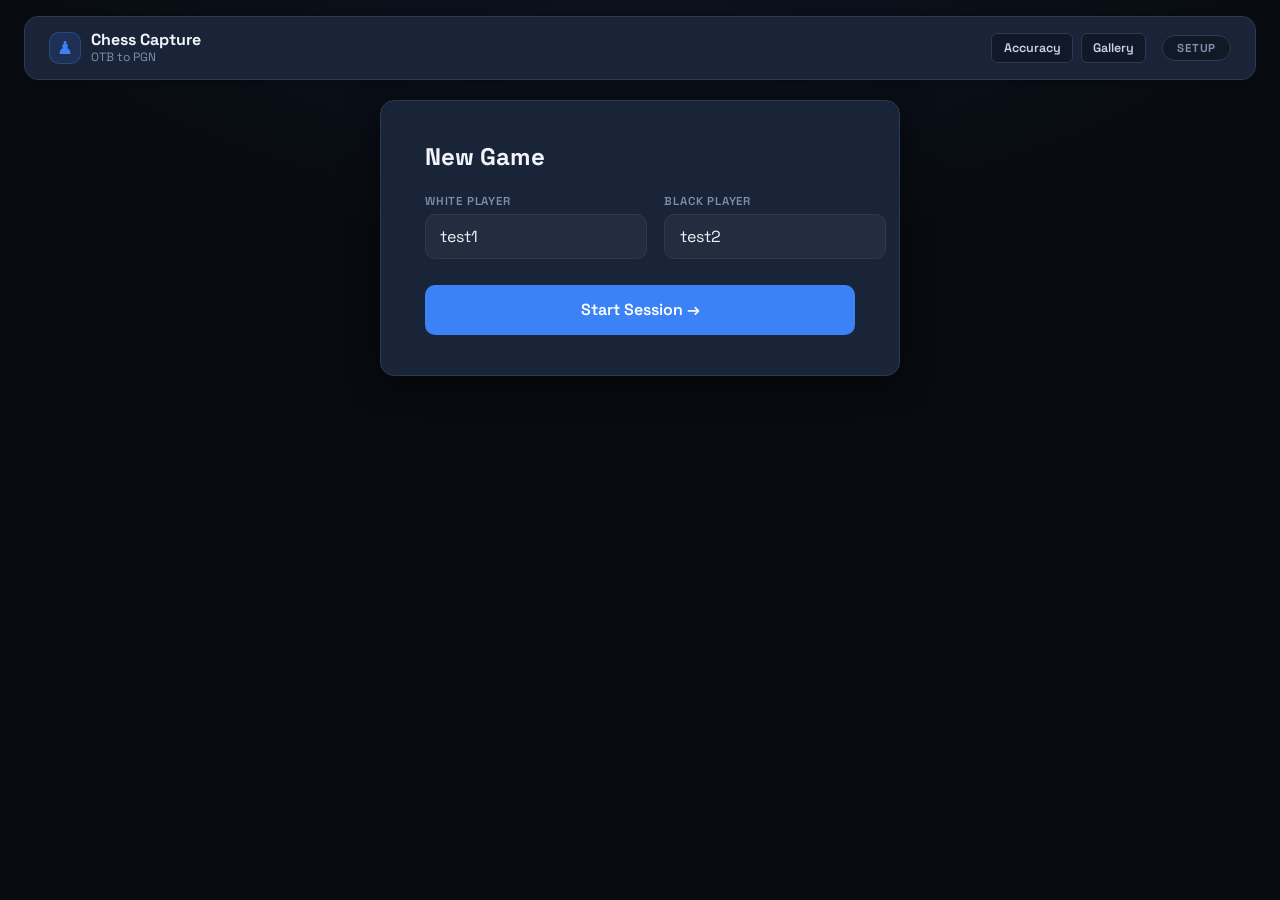
==== commit 588b86f5: "Fix: UI" ====
--- a/src/capture/static/index.html
+++ b/src/capture/static/index.html
@@ -7,7 +7,7 @@
     <meta name="apple-mobile-web-app-capable" content="yes">
     <meta name="apple-mobile-web-app-status-bar-style" content="black-translucent">
     <title>Chess PGN Capture</title>
-    <link rel="stylesheet" href="styles.css">
+    <link rel="stylesheet" href="styles.css?v=20260429-responsive1">
     <link href="https://fonts.googleapis.com/css2?family=Space+Grotesk:wght@400;500;600;700&family=JetBrains+Mono:wght@400;500&family=Inter:wght@400;500;600;700&display=swap" rel="stylesheet">
 </head>
 <body>
@@ -31,32 +31,6 @@
             </div>
         </header>
 
-        <div class="step-track" id="step-track" aria-label="Capture progress">
-            <div class="step-col">
-                <div class="step-dot active" id="step-dot-0">1</div>
-                <div class="step-label active" id="step-label-0">Setup</div>
-            </div>
-            <div class="step-line" id="step-line-0"></div>
-            <div class="step-col">
-                <div class="step-dot" id="step-dot-1">2</div>
-                <div class="step-label" id="step-label-1">Calibrate</div>
-            </div>
-            <div class="step-line" id="step-line-1"></div>
-            <div class="step-col">
-                <div class="step-dot" id="step-dot-2">3</div>
-                <div class="step-label" id="step-label-2">Grid</div>
-            </div>
-            <div class="step-line" id="step-line-2"></div>
-            <div class="step-col">
-                <div class="step-dot" id="step-dot-3">4</div>
-                <div class="step-label" id="step-label-3">Orient</div>
-            </div>
-            <div class="step-line" id="step-line-3"></div>
-            <div class="step-col">
-                <div class="step-dot" id="step-dot-4">5</div>
-                <div class="step-label" id="step-label-4">Capture</div>
-            </div>
-        </div>
         <!-- ── Step 0: Game Setup ──────────────────────────────────────────── -->
         <div id="setup-panel" class="setup-panel">
             <h2>New Game</h2>
@@ -93,7 +67,6 @@
                     <!-- Step 1: Crop-box calibration -->
                     <video id="webcam" autoplay playsinline muted></video>
                     <canvas id="overlay-canvas"></canvas>
-                    <button id="btn-cal-menu-toggle" class="cal-menu-toggle" type="button" aria-expanded="false" aria-controls="calibration-controls">Menu</button>
 
                     <!-- Step 3: a1 orientation (4-button picker) -->
                     <div id="orientation-panel" style="display:none; position:absolute; inset:0; background:#000; flex-direction:column; z-index:25;">
@@ -132,6 +105,7 @@
                     </div>
 
                 </div><!-- /video-container -->
+                <button id="btn-cal-menu-toggle" class="cal-menu-toggle" type="button" aria-expanded="false" aria-controls="calibration-controls">Controls</button>
                 <div class="cam-bar calibration-menu" id="calibration-controls">
                     <span class="cam-hint">Drag corners to frame the board</span>
                     <button id="btn-auto-corners" class="btn secondary">Auto-calibrate</button>
@@ -232,6 +206,6 @@
         </div>
 
     </div>
-    <script src="app.js"></script>
+    <script src="app.js?v=20260429-responsive1"></script>
 </body>
 </html>
--- a/src/capture/static/styles.css
+++ b/src/capture/static/styles.css
@@ -294,10 +294,7 @@
 
 .cal-menu-toggle {
     display: none;
-    position: absolute;
-    top: max(0.75rem, env(safe-area-inset-top));
-    right: max(0.75rem, env(safe-area-inset-right));
-    z-index: 24;
+    align-self: flex-end;
     min-height: 44px;
     padding: 0 0.9rem;
     border: 1px solid rgba(255, 255, 255, 0.22);
@@ -565,6 +562,11 @@
     margin: 0 auto;
 }
 
+body.capture-focus .app-header,
+body.capture-focus .step-track {
+    display: none;
+}
+
 /* ── Slim setup grid (players only) ──────────────────────── */
 .setup-grid--players {
     grid-template-columns: 1fr 1fr;
@@ -652,49 +654,53 @@
 /* ── Mobile responsive ────────────────────────────────────── */
 @media (max-width: 768px) {
     .container {
-        padding: 0 0.75rem 1.5rem;
+        padding: 0 0.75rem 1.25rem;
+        gap: 0.85rem;
+    }
+
+    .app-header,
+    header {
+        padding: 0.85rem;
+        margin-top: 0.75rem;
+        border-radius: 12px;
+    }
+
+    .logo-glyph {
+        width: 28px;
+        height: 28px;
+        font-size: 16px;
+    }
+
+    .logo-text {
+        font-size: 1rem;
+    }
+
+    .logo-sub {
+        display: block;
+        font-size: 0.76rem;
+    }
+
+    .header-content {
+        display: grid;
+        grid-template-columns: minmax(0, 1fr) auto;
         gap: 0.75rem;
-    }
-
-    header {
-        padding: 0.65rem 0.9rem;
-        margin-top: 0.75rem;
-    }
-
-    .logo-glyph {
-        width: 30px;
-        height: 30px;
-    }
-
-    .logo-text {
-        font-size: 0.95rem;
-    }
-
-    .logo-sub {
+        align-items: center;
+    }
+
+    .header-spacer {
         display: none;
     }
 
-    .header-content {
-        gap: 0.55rem;
-    }
-
     .header-links {
-        gap: 0.35rem;
+        grid-column: 1 / -1;
+        display: grid;
+        grid-template-columns: 1fr 1fr;
+        gap: 0.5rem;
+        width: 100%;
     }
 
     .step-track {
-        overflow-x: auto;
-        justify-content: flex-start;
-        padding: 0 0.15rem 0.2rem;
-        scrollbar-width: none;
-    }
-
-    .step-track::-webkit-scrollbar {
         display: none;
-    }
-
-    .step-line {
-        width: 28px;
     }
 
     main {
@@ -713,36 +719,40 @@
         background: #000;
         align-items: center;
         justify-content: center;
+        gap: 0.6rem;
         padding: max(0.5rem, env(safe-area-inset-top)) max(0.5rem, env(safe-area-inset-right)) max(0.5rem, env(safe-area-inset-bottom)) max(0.5rem, env(safe-area-inset-left));
     }
 
     main.cal-fullscreen .video-container {
         aspect-ratio: 4/3;
         width: 100%;
-        max-height: 100dvh;
-        max-width: calc(100dvh * 4 / 3);
+        max-height: calc(100dvh - 170px);
+        max-width: calc((100dvh - 170px) * 4 / 3);
         border-radius: 0;
         border: 0;
         box-shadow: none;
+        flex: 0 1 auto;
     }
 
     main.cal-fullscreen .cal-menu-toggle {
         display: inline-flex;
         align-items: center;
         justify-content: center;
+        position: static;
+        z-index: 1;
+        flex: 0 0 auto;
+        margin: 0 auto;
     }
 
     main.cal-fullscreen .calibration-menu {
         display: none;
-        position: absolute;
-        left: max(0.6rem, env(safe-area-inset-left));
-        right: max(0.6rem, env(safe-area-inset-right));
-        bottom: max(0.6rem, env(safe-area-inset-bottom));
-        width: auto;
+        position: static;
+        width: 100%;
         max-width: 420px;
         margin: 0 auto;
-        border-radius: 8px;
+        border-radius: var(--border-radius-lg);
         box-shadow: 0 10px 28px rgba(0,0,0,0.55);
+        flex: 0 0 auto;
     }
 
     main.cal-fullscreen .calibration-menu.open {
@@ -758,18 +768,35 @@
     }
 
     .setup-panel {
-        padding: 1.75rem 1.5rem;
+        padding: 1.4rem;
         max-width: 100%;
     }
 
+    .setup-panel h2 {
+        font-size: 1.35rem;
+        margin-bottom: 1.1rem;
+    }
+
     .setup-grid {
-        grid-template-columns: 1fr 1fr;
+        grid-template-columns: 1fr;
         gap: 0.75rem;
+    }
+
+    .setup-grid--players {
+        grid-template-columns: 1fr;
+        max-width: none;
     }
 
     .btn {
         min-height: 44px;
         font-size: 0.88rem;
+    }
+
+    .header-links .btn {
+        width: 100%;
+        min-height: 36px;
+        padding: 0.45rem 0.7rem;
+        font-size: 0.8rem;
     }
 
     .cam-bar {
@@ -791,10 +818,6 @@
 }
 
 @media (max-width: 420px) {
-    .setup-grid {
-        grid-template-columns: 1fr;
-    }
-
     .header-links .btn {
         padding-left: 0.5rem;
         padding-right: 0.5rem;
